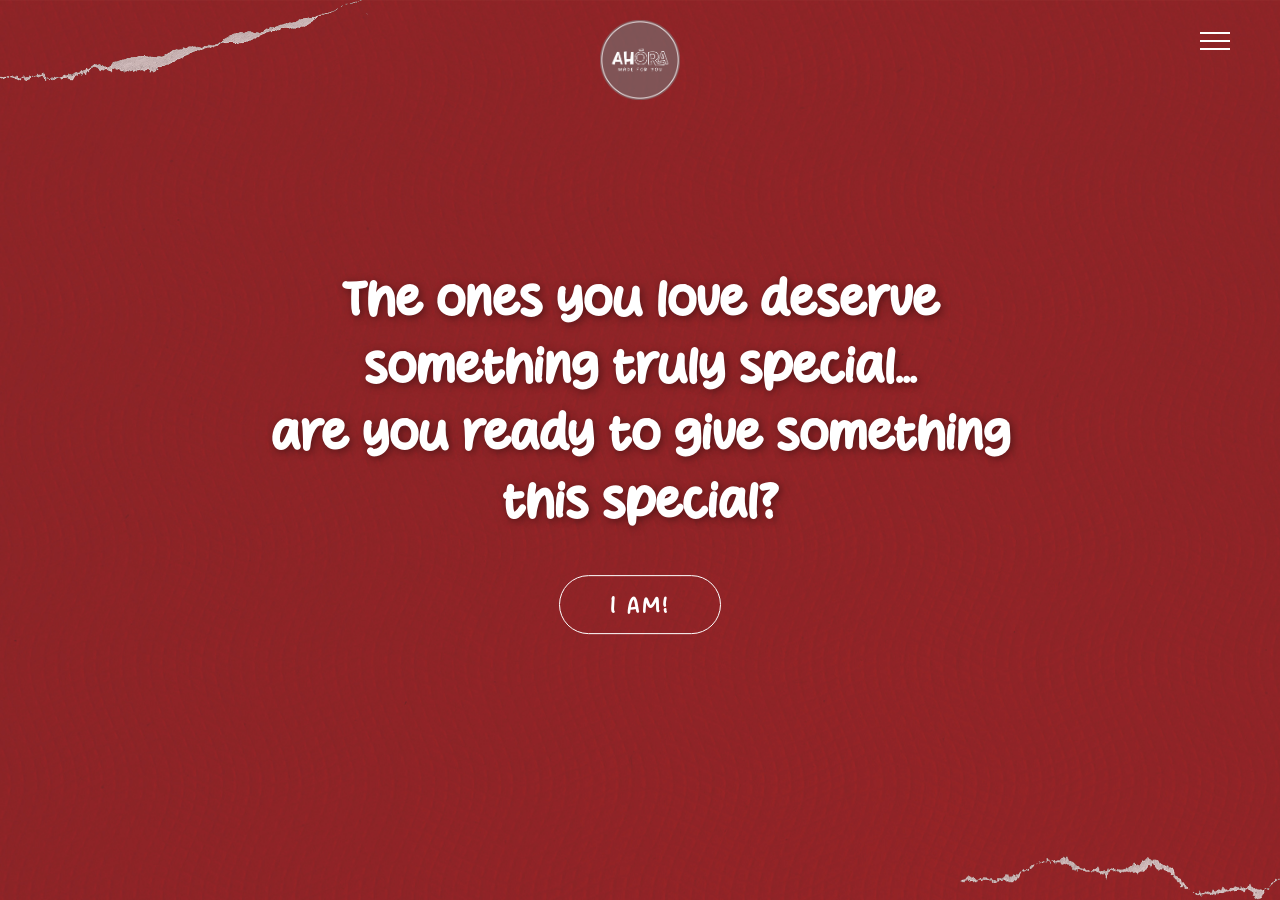
==== custom-gifts.html @ 87c28dbf "feat: embed custom gifts page in special edition section with petals - Replaced static Moët image in" ====
<!DOCTYPE html>
<html lang="en">
<head>
    <meta charset="UTF-8">
    <meta name="viewport" content="width=device-width, initial-scale=1.0, maximum-scale=1.0, user-scalable=no">
    <title>Ahora - Handcraft Creations</title>
    <link rel="preconnect" href="https://fonts.googleapis.com">
    <link rel="preconnect" href="https://fonts.gstatic.com" crossorigin>
    <link href="https://fonts.googleapis.com/css2?family=Playfair+Display:ital,wght@0,400;0,600;1,400&display=swap" rel="stylesheet">
    <link rel="stylesheet" href="custom-gifts.css">
</head>
<body>
    <div class="bg-wrapper">
        <img src="images/bg.jpg" alt="Background Texture" class="bg-image">
    </div>

    <!-- Torn Edges -->
    <div class="torn-edges">
        <img src="images/s1.png" alt="" class="edge edge-top-left">
        <img src="images/s2.png" alt="" class="edge edge-bottom-right">
    </div>

    <header id="main-header">
        <a href="index.html" class="logo-container">
            <img src="images/ahoralogo.png" alt="Ahora Logo" id="logo">
        </a>

        <nav class="hamburger-menu">
            <input type="checkbox" id="menu-toggle">
            <label for="menu-toggle" class="menu-icon">
                <span class="nav-icon"></span>
            </label>
            <ul class="menu-links">
                <li><a href="#">Home</a></li>
                <li><a href="#">Our work</a></li>
                <li><a href="#">About Us</a></li>
                <li><a href="#">Contact</a></li>
            </ul>
        </nav>
    </header>

    <!-- Initial Content Section -->
    <main id="intro-section" class="content-section">
        <h1 class="intro-text">
            The ones you love deserve something truly special...<br>
            are you ready to give something this special?
        </h1>
        <button id="iam-btn" class="minimal-btn">I AM!</button>
    </main>

    <!-- Gift Reveal Section -->
    <section id="gift-section" class="hidden-section">
        <div class="glow-effect"></div>
        <img src="images/gift.png" alt="Special Gift" id="gift-image">

        <div class="product-details">
            <h2 class="product-title">Love of Moët</h2>
            <p class="product-price">$130</p>
            <p class="product-description">
                A carefully curated selection for the ones you cherish the most.<br>
                Handcrafted details meet timeless elegance.
            </p>
            <button class="minimal-btn book-now-btn">Book now</button>
        </a>

        <div class="gov-warning">
            <p><strong>GOVERNMENT WARNING:</strong> (1) According to the Surgeon General, women should not drink alcoholic beverages during pregnancy because of the risk of birth defects. (2) Consumption of alcoholic beverages impairs your ability to drive a car or operate machinery, and may cause health problems.</p>
        </div>
    </section>

    <!-- Petals Canvas -->
    <div id="petals-container"></div>

    <script src="custom-gifts.js"></script>
</body>
</html>
---- custom-gifts.css ----
@font-face {
    font-family: 'Welcome Darling';
    src: url('../images/fonts/Welcome Darling.otf') format('opentype');
    font-weight: normal;
    font-style: normal;
}

:root {
    --primary-color: #7d292b;
    --text-color: #ffffff;
}

* {
    margin: 0;
    padding: 0;
    box-sizing: border-box;
}

body, html {
    width: 100%;
    height: 100%;
    overflow: hidden; /* Prevent scrolling for the cinematic experience */
    position: fixed; /* Lock page entirely */
    touch-action: none; /* Prevent browser handling of pinch-zoom/swiping */
    font-family: 'Welcome Darling', serif;
    /* background-color: var(--primary-color); */
}

/* Background Texture Wrapper */
.bg-wrapper {
    position: fixed;
    top: 0;
    left: 0;
    width: 100%;
    height: 100%;
    background-color: var(--primary-color);
    z-index: -10;
    pointer-events: none;
}

/* Header & Navigation */
#main-header {
    position: fixed;
    top: 0;
    left: 0;
    width: 100%;
    padding: 20px 40px;
    display: flex;
    justify-content: center; /* Logo centered */
    align-items: center;
    z-index: 100; /* Always on top */
}

/* Logo Animation */
.logo-container {
    flex-grow: 1;
    display: flex;
    justify-content: center;
}

#logo {
    height: 80px; /* Adjust size as needed */
    width: auto;
    object-fit: contain;
    animation: dropIn 1.5s cubic-bezier(0.25, 1, 0.5, 1) forwards;
    opacity: 0;
    transform: translateY(-100px);
}

@keyframes dropIn {
    0% {
        opacity: 0;
        transform: translateY(-100px);
    }
    60% {
        opacity: 1;
        transform: translateY(10px);
    }
    100% {
        opacity: 1;
        transform: translateY(0);
    }
}

/* Hamburger Menu */
.hamburger-menu {
    position: absolute;
    right: 40px;
    top: 30px;
}

#menu-toggle {
    display: none;
}

.menu-icon {
    cursor: pointer;
    display: inline-block;
    padding: 10px;
    position: relative;
    z-index: 101; /* Above menu links */
}

.nav-icon {
    background: var(--text-color);
    display: block;
    height: 2px;
    position: relative;
    transition: background .2s ease-out;
    width: 30px;
}

.nav-icon:before,
.nav-icon:after {
    background: var(--text-color);
    content: '';
    display: block;
    height: 100%;
    position: absolute;
    transition: all .2s ease-out;
    width: 100%;
}

.nav-icon:before {
    top: 8px;
}

.nav-icon:after {
    top: -8px;
}

/* Menu Toggle Animation */
#menu-toggle:checked ~ .menu-icon .nav-icon {
    background: transparent;
}

#menu-toggle:checked ~ .menu-icon .nav-icon:before {
    transform: rotate(-45deg);
    top: 0;
}

#menu-toggle:checked ~ .menu-icon .nav-icon:after {
    transform: rotate(45deg);
    top: 0;
}

/* Menu Links */
.menu-links {
    position: absolute;
    top: 50px;
    right: 0;
    background: rgba(125, 41, 43, 0.9);
    border: 1px solid rgba(255, 255, 255, 0.2);
    border-radius: 8px;
    list-style: none;
    padding: 20px 0;
    margin: 0;
    display: flex;
    flex-direction: column;
    width: 200px;
    opacity: 0;
    visibility: hidden;
    transform: translateY(-10px);
    transition: all 0.3s ease;
    backdrop-filter: blur(5px);
}

#menu-toggle:checked ~ .menu-links {
    opacity: 1;
    visibility: visible;
    transform: translateY(0);
}

.menu-links li {
    padding: 10px 30px;
    text-align: left;
}

.menu-links li a {
    color: var(--text-color);
    text-decoration: none;
    font-size: 1.2rem;
    transition: color 0.2s ease;
}

.menu-links li a:hover {
    color: #e0e0e0;
}

/* Mobile Adjustments */
@media (max-width: 768px) {
    #main-header {
        padding: 15px 20px;
    }
    .hamburger-menu {
        right: 20px;
        top: 25px;
    }
    #logo {
        height: 60px;
    }
}

/* Torn Edges Animation */
.torn-edges {
    position: fixed;
    top: 0;
    left: 0;
    width: 100%;
    height: 100%;
    pointer-events: none;
    z-index: 10; /* Ensure visible over bg */
}

.edge {
    position: absolute;
    opacity: 0.8;
}

.edge-top-left {
    top: 0;
    left: 0;
    width: 30%; /* Use percentage to avoid viewport unit overflow */
    min-width: 250px;
    transform-origin: top left;
    animation: breatheTopLeft 8s ease-in-out infinite alternate;
}

.edge-bottom-right {
    bottom: 0;
    right: 0;
    width: 25%;
    min-width: 200px;
    transform-origin: bottom right;
    animation: breatheBottomRight 7s ease-in-out infinite alternate;
}

@keyframes breatheTopLeft {
    0% { transform: scale(1); }
    100% { transform: scale(1.05); }
}

@keyframes breatheBottomRight {
    0% { transform: scale(1); }
    100% { transform: scale(1.03); }
}


/* Intro Section Content */
.content-section {
    position: absolute;
    top: 50%;
    left: 50%;
    transform: translate(-50%, -50%);
    width: 90%;
    max-width: 800px;
    text-align: center;
    z-index: 50;
    transition: opacity 1s ease-out, visibility 1s;
}

.intro-text {
    color: var(--text-color);
    font-size: 3rem;
    line-height: 1.4;
    margin-bottom: 40px;
    text-shadow: 2px 2px 8px rgba(0,0,0,0.4);
    opacity: 0;
    animation: fadeInText 2s ease-out 1s forwards; /* Fades in after logo */
}

@keyframes fadeInText {
    0% { opacity: 0; transform: translateY(20px); }
    100% { opacity: 1; transform: translateY(0); }
}

.minimal-btn {
    background: transparent;
    color: var(--text-color);
    border: 1px solid var(--text-color);
    padding: 15px 50px;
    font-size: 1.5rem;
    font-family: 'Welcome Darling', serif;
    cursor: pointer;
    border-radius: 30px;
    letter-spacing: 2px;
    transition: all 0.4s ease;
    opacity: 0;
    animation: fadeInText 2s ease-out 1.5s forwards;
}

.minimal-btn:hover {
    background: var(--text-color);
    color: var(--primary-color);
    box-shadow: 0 0 15px rgba(255,255,255,0.5);
}

/* Mobile Adjustments */
@media (max-width: 768px) {
    .intro-text {
        font-size: 2rem;
    }
    .minimal-btn {
        font-size: 1.2rem;
        padding: 12px 40px;
    }
}

/* Product Details Styling */
.product-details {
    position: absolute;
    right: 10%;
    top: 50%;
    transform: translateY(-50%);
    color: var(--text-color);
    text-align: right;
    pointer-events: auto; /* Make clickable */
    z-index: 43; /* Above glow, near gift */
    opacity: 0;
    visibility: hidden;
    transition: opacity 1s ease-in 1s, visibility 1s; /* Delay fade in */
    max-width: 400px;
}

#gift-section.visible .product-details {
    opacity: 1;
    visibility: visible;
}

.product-title {
    font-family: 'Playfair Display', serif;
    font-size: 3.5rem;
    font-weight: 600;
    margin-bottom: 10px;
    text-shadow: 2px 2px 4px rgba(0,0,0,0.3);
}

.product-price {
    font-family: 'Playfair Display', serif;
    font-size: 2rem;
    margin-bottom: 20px;
}

.product-description {
    font-family: 'Playfair Display', serif;
    font-size: 1.2rem;
    line-height: 1.5;
    margin-bottom: 30px;
}

.book-now-btn {
    font-size: 1.2rem;
    padding: 10px 40px;
    opacity: 1; /* Override minimal-btn animation for this instance */
    animation: none;
}

/* Government Warning Styling */
.gov-warning {
    position: absolute;
    bottom: 20px;
    left: 50%;
    transform: translateX(-50%);
    background: rgba(255, 255, 255, 0.9);
    color: #000;
    padding: 10px 15px;
    border-radius: 5px;
    font-family: Arial, sans-serif;
    font-size: 0.65rem;
    text-align: center;
    max-width: 80%;
    z-index: 44;
    pointer-events: auto;
    opacity: 0;
    visibility: hidden;
    transition: opacity 1s ease-in 1.5s, visibility 1s; /* Delay fade in */
}

#gift-section.visible .gov-warning {
    opacity: 1;
    visibility: visible;
}

/* Hide Elements Class */
.hidden {
    opacity: 0 !important;
    visibility: hidden !important;
    pointer-events: none;
}

/* Gift Section Reveal */
#gift-section {
    position: absolute;
    top: 0;
    left: 0;
    width: 100%;
    height: 100%;
    display: flex;
    justify-content: center;
    align-items: flex-start; /* Touches top edge */
    z-index: 40; /* Below header, above background */
    opacity: 0;
    visibility: hidden;
    transition: opacity 1.5s ease-in, visibility 1.5s;
    pointer-events: none;
}

#gift-section.visible {
    opacity: 1;
    visibility: visible;
}

/* The Gift Image */
#gift-image {
    height: 90vh; /* Maximize vertical space without touching bottom */
    width: auto;
    object-fit: contain;
    position: relative;
    z-index: 42;
    margin-top: 0; /* Touches the top edge for the cut strings */
}

/* Subtle Breathing Glow behind the gift */
.glow-effect {
    position: absolute;
    top: 40%;
    left: 50%;
    transform: translate(-50%, -50%);
    width: 60vh;
    height: 60vh;
    background: radial-gradient(circle, rgba(255,255,255,0.15) 0%, rgba(255,255,255,0) 70%);
    border-radius: 50%;
    z-index: 41; /* Behind gift */
    animation: breatheGlow 4s ease-in-out infinite alternate;
}

@keyframes breatheGlow {
    0% { transform: translate(-50%, -50%) scale(0.9); opacity: 0.5; }
    100% { transform: translate(-50%, -50%) scale(1.1); opacity: 1; }
}

/* Petals Container */
#petals-container {
    position: fixed;
    top: 0;
    left: 0;
    width: 100%;
    height: 100%;
    pointer-events: none;
    z-index: 45; /* Above gift, below header */
    overflow: hidden;
}

/* Individual Petal Style */
.petal {
    position: absolute;
    top: -10vh;
    background-color: #d11e3b; /* Base rose red color */
    border-radius: 15% 85% 15% 85% / 15% 85% 15% 85%; /* Organic petal shape */
    box-shadow: inset 0 0 10px rgba(0,0,0,0.3);
    opacity: 0.8;
}


/* Additional Mobile Refinements */
@media (max-width: 768px) {
    #gift-section {
        flex-direction: column;
        align-items: center;
        justify-content: flex-start;
        padding-top: 60px; /* Space for header */
        padding-bottom: 20px;
        overflow-y: auto; /* Allow scrolling on smaller screens if needed */
        pointer-events: auto; /* Re-enable pointer events for scrolling and clicking */
    }

    #gift-section.visible {
        pointer-events: auto;
    }

    #gift-image {
        height: 45vh; /* Reduce height to fit content below */
        margin-top: 10px;
    }

    .glow-effect {
        top: 25vh; /* Adjust glow to match new image position */
        width: 45vh;
        height: 45vh;
    }

    .product-details {
        position: static;
        transform: none;
        text-align: center;
        margin-top: 20px;
        padding: 0 20px;
        max-width: 100%;
        display: flex;
        flex-direction: column;
        align-items: center;
    }

    .product-title {
        font-size: 2.5rem;
    }

    .product-price {
        font-size: 1.5rem;
        margin-bottom: 15px;
    }

    .product-description {
        font-size: 1rem;
        margin-bottom: 20px;
    }

    .gov-warning {
        position: static;
        transform: none;
        margin-top: 30px;
        max-width: 90%;
        font-size: 0.55rem;
        padding: 8px 12px;
    }
}

@media (max-width: 480px) {
    .intro-text {
        font-size: 1.5rem;
        margin-bottom: 30px;
    }
    .minimal-btn {
        font-size: 1rem;
        padding: 10px 30px;
    }
    .edge-top-left {
        width: 40%;
    }
    .edge-bottom-right {
        width: 40%;
    }
    #gift-image {
        height: 40vh; /* Even smaller for very small phones */
    }
    .glow-effect {
        top: 25vh;
        width: 40vh;
        height: 40vh;
    }
}

/* Fallback/Forced BG Image Rendering */
.bg-image {
    width: 100%;
    height: 100%;
    object-fit: cover;
    position: absolute;
    top: 0;
    left: 0;
    z-index: -10;
}
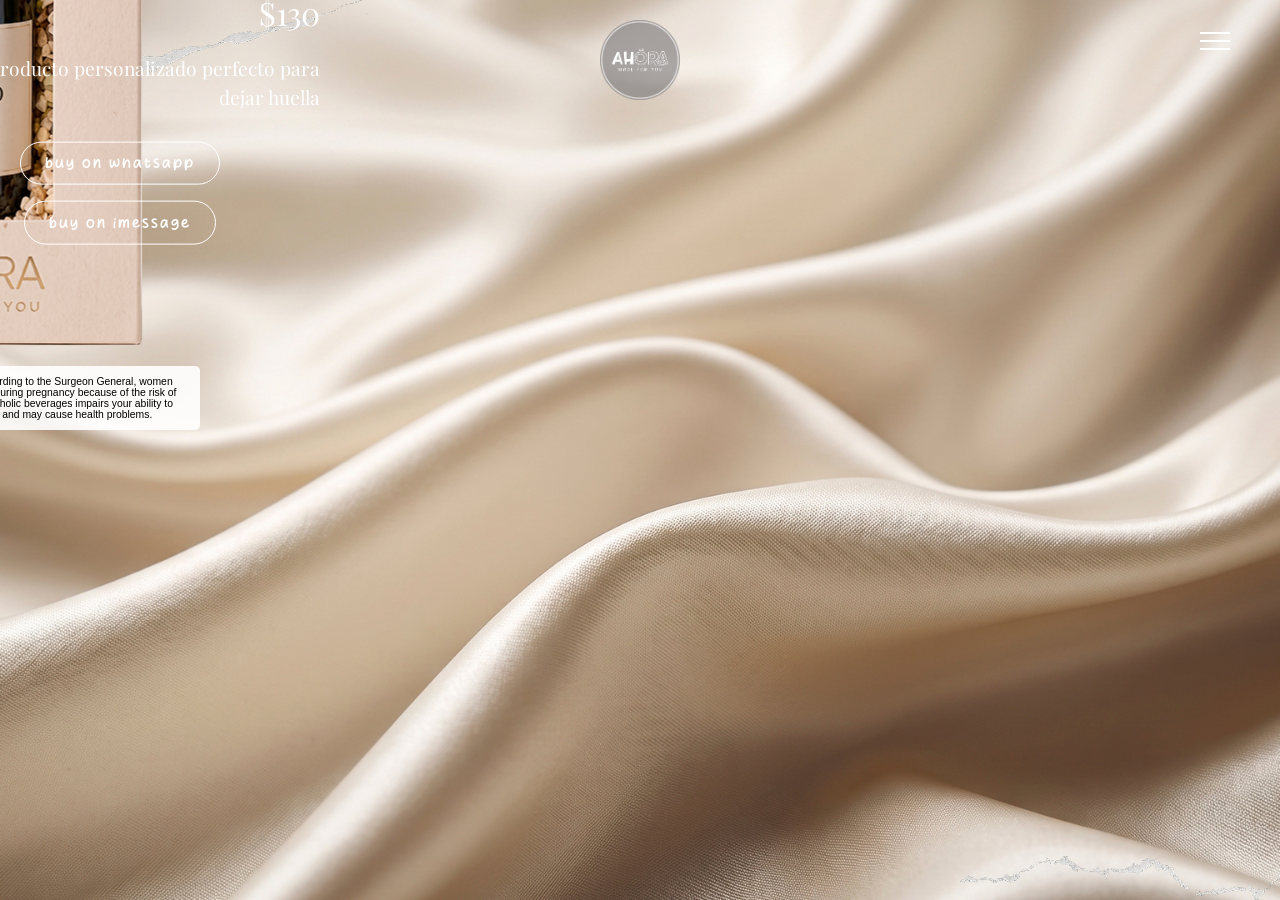
==== commit 2fbd02fe: "feat: integrate custom gifts page with dual CTAs and gold/beige falling petals - Embed custom gifts " ====
--- a/custom-gifts.html
+++ b/custom-gifts.html
@@ -39,29 +39,22 @@
         </nav>
     </header>
 
-    <!-- Initial Content Section -->
-    <main id="intro-section" class="content-section">
-        <h1 class="intro-text">
-            The ones you love deserve something truly special...<br>
-            are you ready to give something this special?
-        </h1>
-        <button id="iam-btn" class="minimal-btn">I AM!</button>
-    </main>
-
     <!-- Gift Reveal Section -->
-    <section id="gift-section" class="hidden-section">
+    <section id="gift-section" class="content-section">
         <div class="glow-effect"></div>
         <img src="images/gift.png" alt="Special Gift" id="gift-image">
 
         <div class="product-details">
-            <h2 class="product-title">Love of Moët</h2>
+            <h2 class="product-title">Your celebration your design</h2>
             <p class="product-price">$130</p>
             <p class="product-description">
-                A carefully curated selection for the ones you cherish the most.<br>
-                Handcrafted details meet timeless elegance.
+                un producto personalizado perfecto para dejar huella
             </p>
-            <button class="minimal-btn book-now-btn">Book now</button>
-        </a>
+            <div class="cta-buttons">
+                <a href="https://wa.me/16198555111" class="minimal-btn book-now-btn">buy on whatsapp</a>
+                <a href="sms:+16198555111" class="minimal-btn book-now-btn">buy on imessage</a>
+            </div>
+        </div>
 
         <div class="gov-warning">
             <p><strong>GOVERNMENT WARNING:</strong> (1) According to the Surgeon General, women should not drink alcoholic beverages during pregnancy because of the risk of birth defects. (2) Consumption of alcoholic beverages impairs your ability to drive a car or operate machinery, and may cause health problems.</p>
--- a/custom-gifts.css
+++ b/custom-gifts.css
@@ -322,7 +322,7 @@
     max-width: 400px;
 }
 
-#gift-section.visible .product-details {
+#gift-section .product-details {
     opacity: 1;
     visibility: visible;
 }
@@ -376,12 +376,30 @@
     transition: opacity 1s ease-in 1.5s, visibility 1s; /* Delay fade in */
 }
 
-#gift-section.visible .gov-warning {
+#gift-section .gov-warning {
     opacity: 1;
     visibility: visible;
 }
 
 /* Hide Elements Class */
+/* CTA Buttons layout */
+.cta-buttons {
+    display: flex;
+    gap: 1rem;
+    justify-content: center;
+    align-items: center;
+    margin-top: 1.5rem;
+    flex-wrap: wrap;
+}
+
+.cta-buttons a.minimal-btn {
+    text-decoration: none;
+    display: inline-block;
+    padding: 0.8rem 1.5rem;
+    font-size: 0.9rem;
+    border: 1px solid var(--text-color);
+}
+
 .hidden {
     opacity: 0 !important;
     visibility: hidden !important;
@@ -399,15 +417,9 @@
     justify-content: center;
     align-items: flex-start; /* Touches top edge */
     z-index: 40; /* Below header, above background */
-    opacity: 0;
-    visibility: hidden;
-    transition: opacity 1.5s ease-in, visibility 1.5s;
-    pointer-events: none;
-}
-
-#gift-section.visible {
     opacity: 1;
     visibility: visible;
+    pointer-events: auto;
 }
 
 /* The Gift Image */
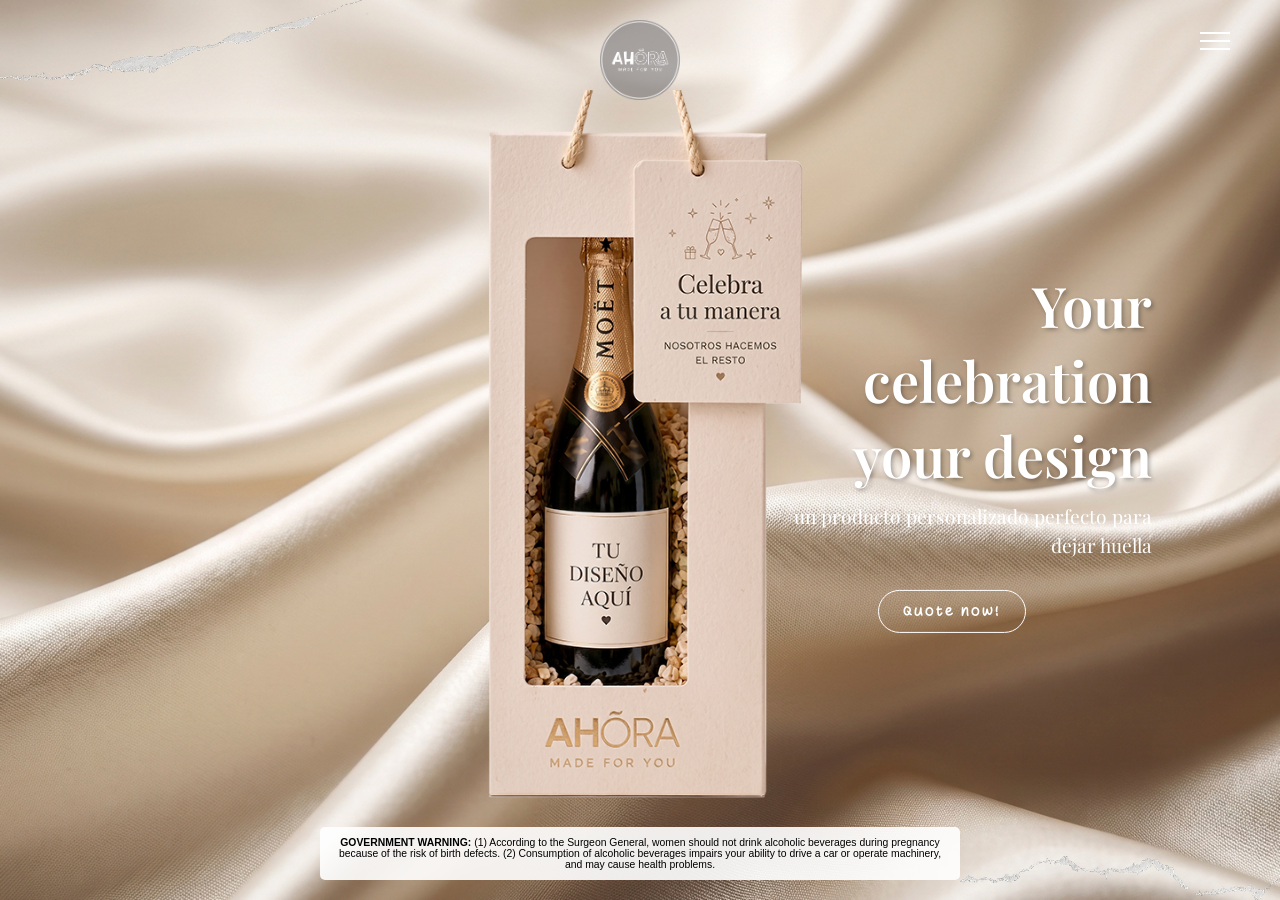
==== commit 35784a0e: "feat: exclusive use of iMessage with 'Quote now!' CTA - Remove all WhatsApp anchor tags site-wide. -" ====
--- a/custom-gifts.html
+++ b/custom-gifts.html
@@ -46,13 +46,11 @@
 
         <div class="product-details">
             <h2 class="product-title">Your celebration your design</h2>
-            <p class="product-price">$130</p>
             <p class="product-description">
                 un producto personalizado perfecto para dejar huella
             </p>
             <div class="cta-buttons">
-                <a href="https://wa.me/16198555111" class="minimal-btn book-now-btn">buy on whatsapp</a>
-                <a href="sms:+16198555111" class="minimal-btn book-now-btn">buy on imessage</a>
+                <a href="sms:+16198555111" class="minimal-btn book-now-btn">Quote now!</a>
             </div>
         </div>
 
--- a/custom-gifts.css
+++ b/custom-gifts.css
@@ -413,9 +413,11 @@
     left: 0;
     width: 100%;
     height: 100%;
+    max-width: none;
+    transform: none;
     display: flex;
     justify-content: center;
-    align-items: flex-start; /* Touches top edge */
+    align-items: center; /* Center vertically */
     z-index: 40; /* Below header, above background */
     opacity: 1;
     visibility: visible;
@@ -424,18 +426,18 @@
 
 /* The Gift Image */
 #gift-image {
-    height: 90vh; /* Maximize vertical space without touching bottom */
+    height: 80vh; /* Adjusted to fit the full body gracefully */
     width: auto;
     object-fit: contain;
     position: relative;
     z-index: 42;
-    margin-top: 0; /* Touches the top edge for the cut strings */
+    margin-top: 0;
 }
 
 /* Subtle Breathing Glow behind the gift */
 .glow-effect {
     position: absolute;
-    top: 40%;
+    top: 50%;
     left: 50%;
     transform: translate(-50%, -50%);
     width: 60vh;
